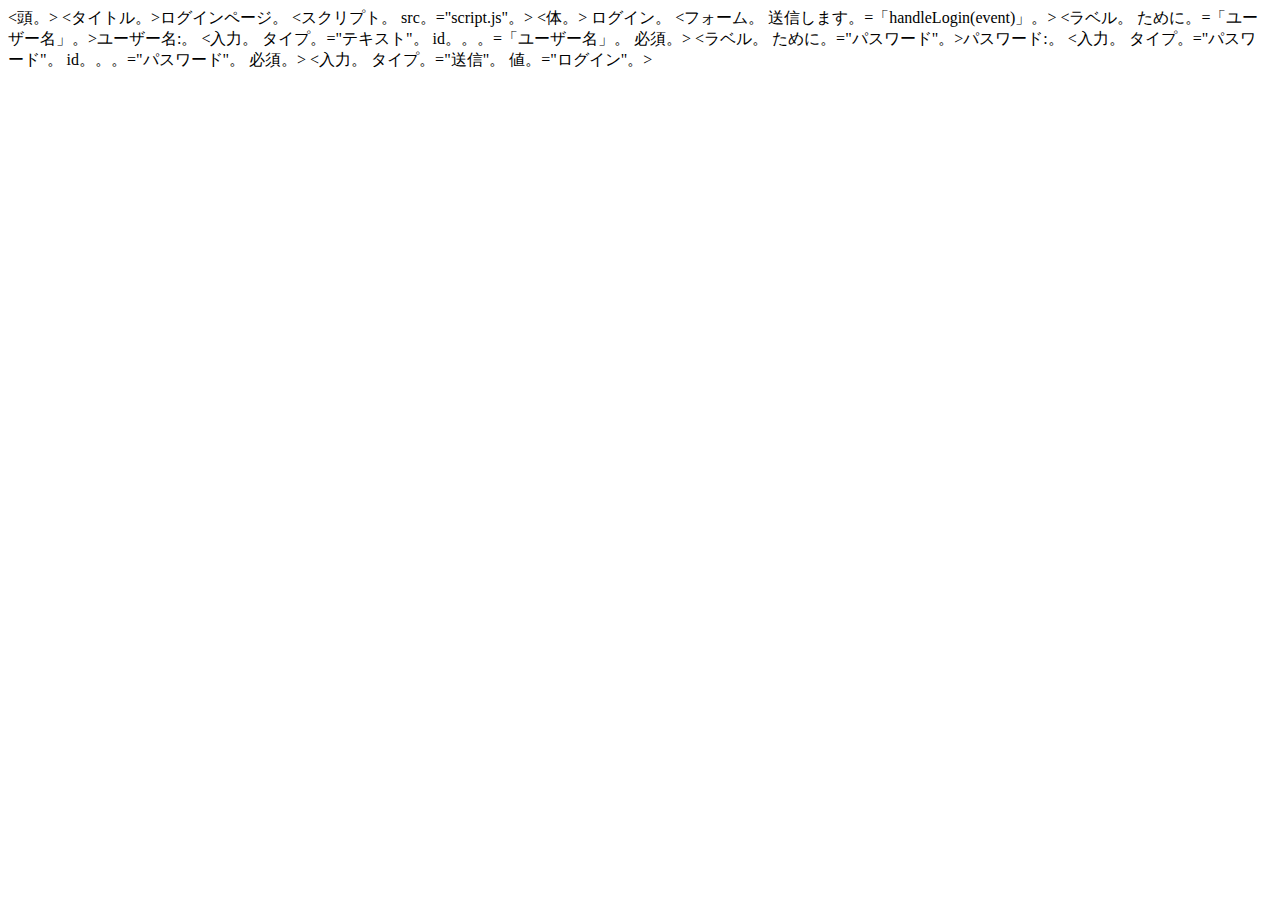
==== index.html @ f72d53d6 "Create index.html" ====
<!DOCTYPE html>
<html。>
<頭。>
  <タイトル。>ログインページ。</タイトル。>
  <スクリプト。 src。="script.js"。></スクリプト。 >
</頭。>
<体。>
  <h1。>ログイン。</h1。>
  <フォーム。 送信します。=「handleLogin(event)」。>
    <ラベル。 ために。=「ユーザー名」。>ユーザー名:。</ラベル。 >
    <入力。 タイプ。="テキスト"。 id。。。=「ユーザー名」。 必須。><br。><br。>
    <ラベル。 ために。="パスワード"。>パスワード:。</ラベル。 >
    <入力。 タイプ。="パスワード"。 id。。。="パスワード"。 必須。><br。><br。>
    <入力。 タイプ。="送信"。 値。="ログイン"。>
  </フォーム。 >
  <p id。。。=「loginError」。 スタイル。="表示。: 無し。;"。></p>
</体。>
</html。。>
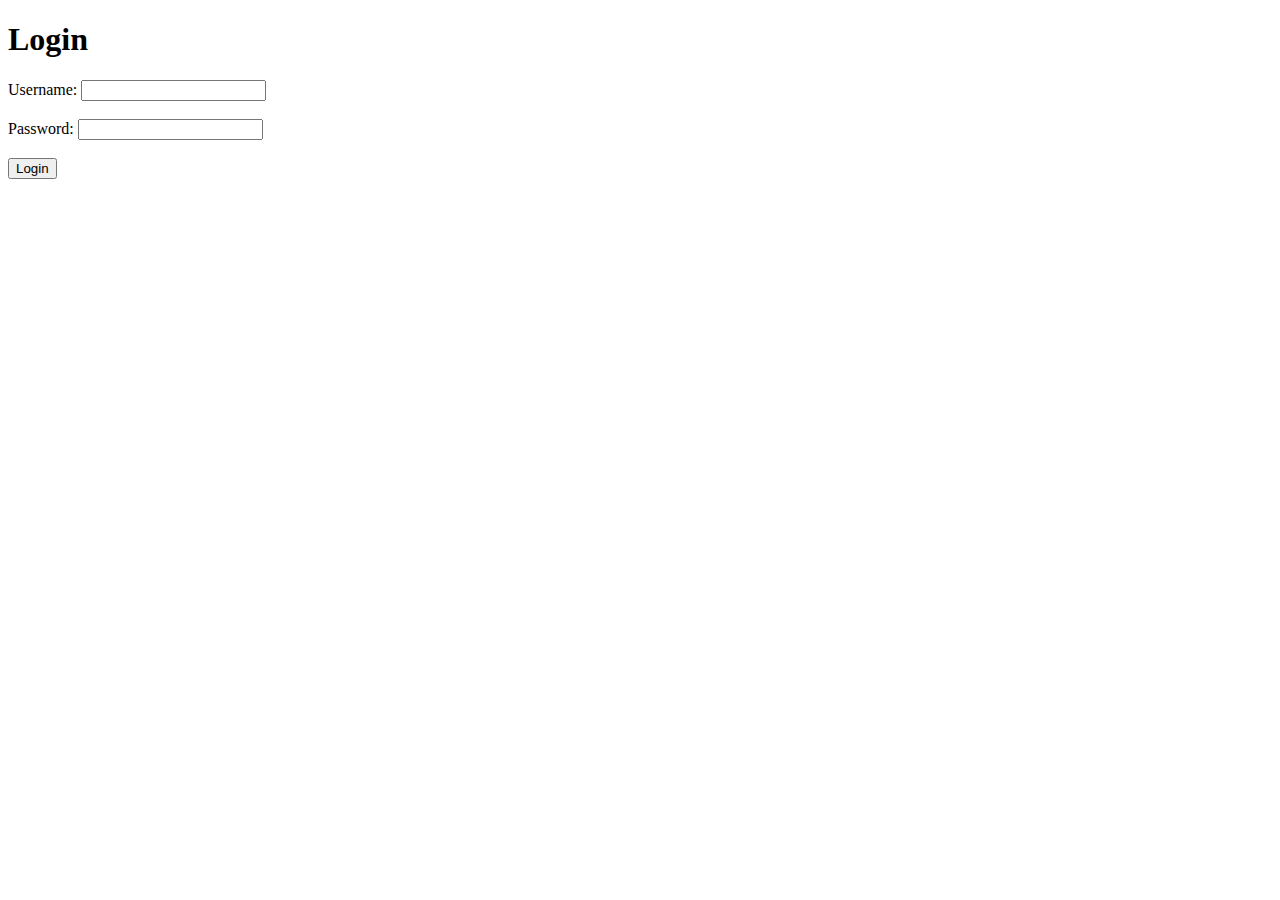
==== commit 86501f94: "Update index.html" ====
--- a/index.html
+++ b/index.html
@@ -1,18 +1,18 @@
 <!DOCTYPE html>
-<html。>
-<頭。>
-  <タイトル。>ログインページ。</タイトル。>
-  <スクリプト。 src。="script.js"。></スクリプト。 >
-</頭。>
-<体。>
-  <h1。>ログイン。</h1。>
-  <フォーム。 送信します。=「handleLogin(event)」。>
-    <ラベル。 ために。=「ユーザー名」。>ユーザー名:。</ラベル。 >
-    <入力。 タイプ。="テキスト"。 id。。。=「ユーザー名」。 必須。><br。><br。>
-    <ラベル。 ために。="パスワード"。>パスワード:。</ラベル。 >
-    <入力。 タイプ。="パスワード"。 id。。。="パスワード"。 必須。><br。><br。>
-    <入力。 タイプ。="送信"。 値。="ログイン"。>
-  </フォーム。 >
-  <p id。。。=「loginError」。 スタイル。="表示。: 無し。;"。></p>
-</体。>
-</html。。>
+<html>
+<head>
+  <title>Login Page</title>
+  <script src="script.js"></script>
+</head>
+<body>
+  <h1>Login</h1>
+  <form onsubmit="handleLogin(event)">
+    <label for="username">Username:</label>
+    <input type="text" id="username" required><br><br>
+    <label for="password">Password:</label>
+    <input type="password" id="password" required><br><br>
+    <input type="submit" value="Login">
+  </form>
+  <p id="loginError" style="display: none;"></p>
+</body>
+</html>
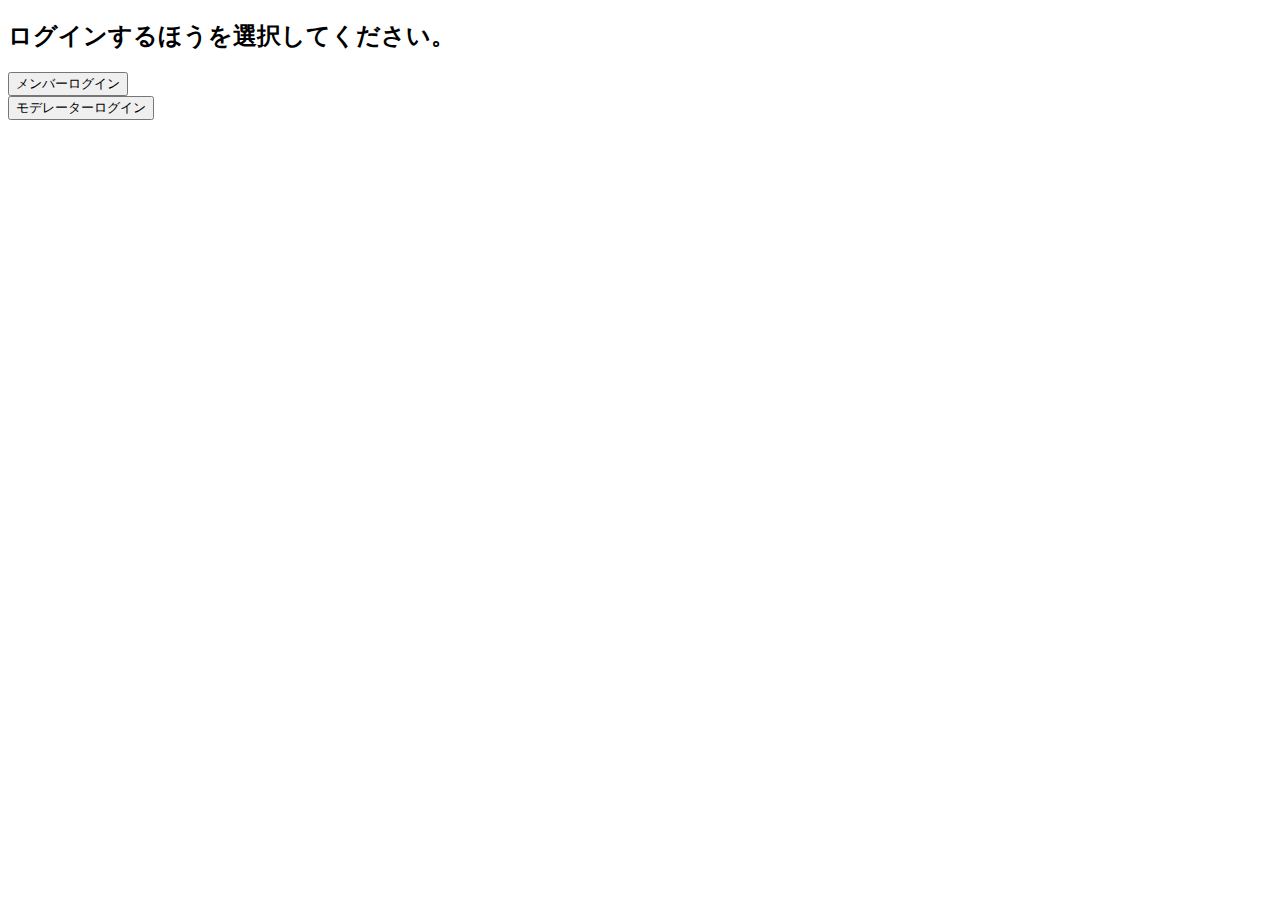
==== commit 8f49e264: "Add files via upload" ====
--- a/index.html
+++ b/index.html
@@ -1,18 +1,15 @@
-<!DOCTYPE html>
-<html>
-<head>
-  <title>Login Page</title>
-  <script src="script.js"></script>
-</head>
-<body>
-  <h1>Login</h1>
-  <form onsubmit="handleLogin(event)">
-    <label for="username">Username:</label>
-    <input type="text" id="username" required><br><br>
-    <label for="password">Password:</label>
-    <input type="password" id="password" required><br><br>
-    <input type="submit" value="Login">
-  </form>
-  <p id="loginError" style="display: none;"></p>
-</body>
-</html>
+<!DOCTYPE html>
+<html lang="ja">
+
+<head>
+    <meta charset="UTF-8">
+    <title>ログイン</title>
+    <link  rel="stylesheet" href="css/index.css">
+    <script src="js/index.js"></script>
+</head>
+<body>
+    <h2>ログインするほうを選択してください。</h2>
+    <button class="memberlogin" onclick="memberlogin()">メンバーログイン</button><br>
+    <button class="moderatorlogin" onclick="moderatorlogin()">モデレーターログイン</button>
+</body>
+</html>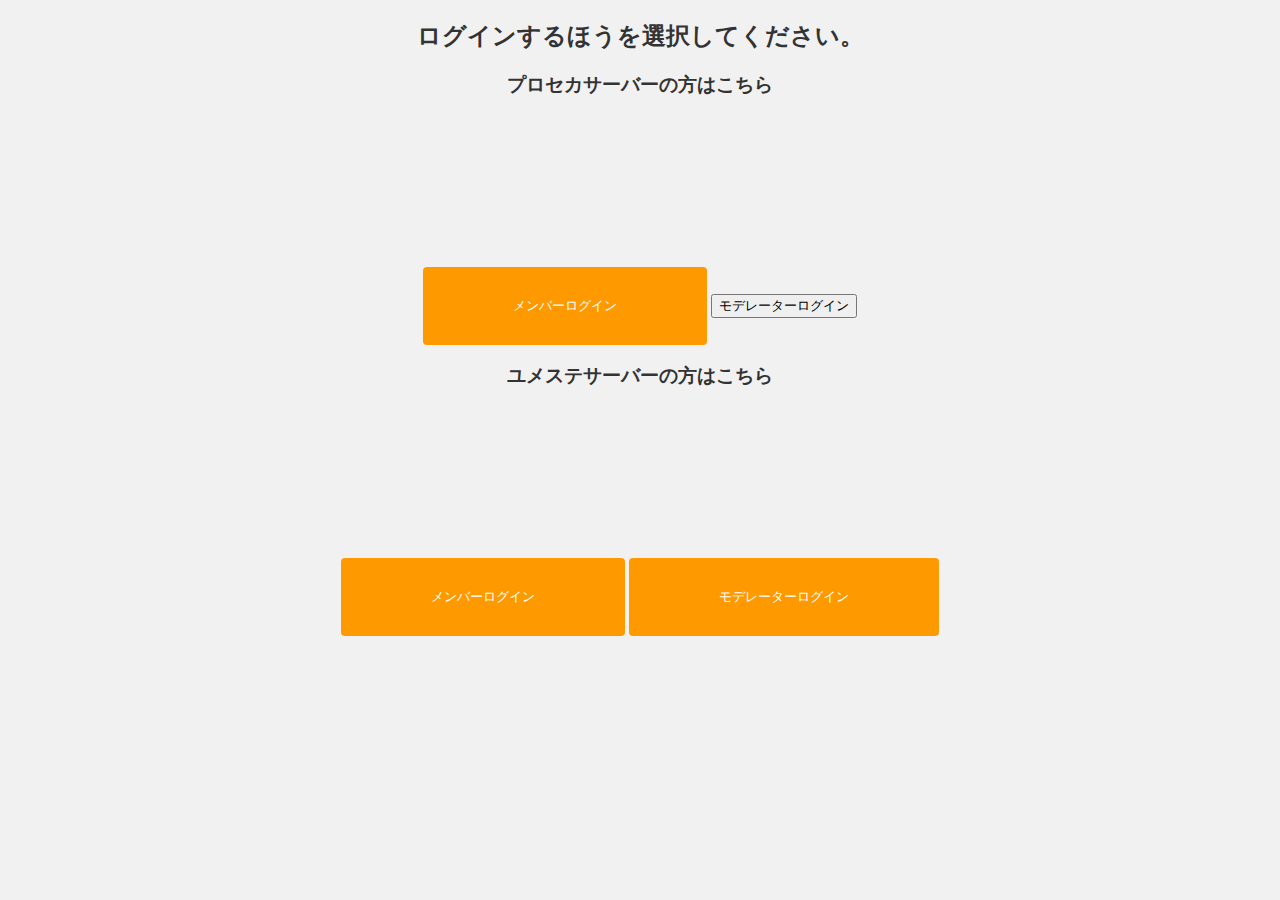
==== commit 5446216e: "Update index.html" ====
--- a/index.html
+++ b/index.html
@@ -9,7 +9,15 @@
 </head>
 <body>
     <h2>ログインするほうを選択してください。</h2>
-    <button class="memberlogin" onclick="memberlogin()">メンバーログイン</button><br>
-    <button class="moderatorlogin" onclick="moderatorlogin()">モデレーターログイン</button>
+    <h3>プロセカサーバーの方はこちら</h3>
+    <div class="select">
+    <button class="memberlogin" onclick="pjsk_memberlogin()">メンバーログイン</button>
+    <button class=moderatorlogin" onclick="pjsk_moderatorlogin()">モデレーターログイン</button><br>
+    </div>
+    <h3>ユメステサーバーの方はこちら</h3>
+    <div class="select">
+    <button class="memberlogin" onclick="yumesute_memberlogin()">メンバーログイン</button>
+    <button class="moderatorlogin" onclick="yumesute_moderatorlogin()">モデレーターログイン</button>
+    </div>
 </body>
-</html>+</html>
--- a/css/index.css
+++ b/css/index.css
@@ -0,0 +1,26 @@
+body {
+    background-color: #f1f1f1;
+    font-family: Arial, sans-serif;
+    color: #333333;
+    text-align: center;
+}
+
+.memberlogin {
+    background-color: #ff9900;
+    color: #ffffff;
+    border: none;
+    padding: 30px 90px;
+    border-radius: 4px;
+    cursor: pointer;
+    margin-top: 150px;
+}
+
+.moderatorlogin {
+    background-color: #ff9900;
+    color: #ffffff;
+    border: none;
+    padding: 30px 90px;
+    border-radius: 4px;
+    cursor: pointer;
+    margin-top: 75px;
+}
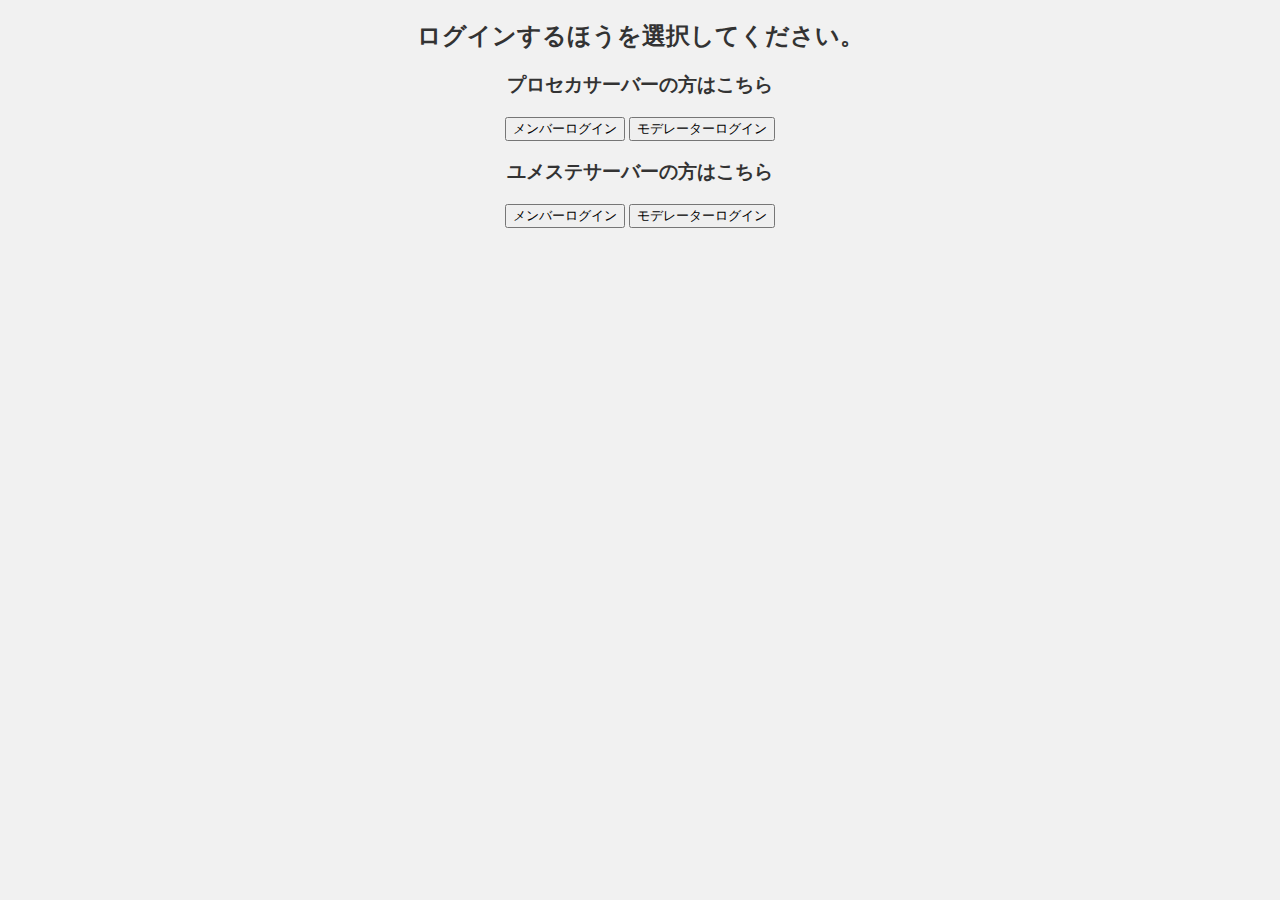
==== commit 77f3256c: "Update index.html" ====
--- a/index.html
+++ b/index.html
@@ -11,13 +11,13 @@
     <h2>ログインするほうを選択してください。</h2>
     <h3>プロセカサーバーの方はこちら</h3>
     <div class="select">
-    <button class="memberlogin" onclick="pjsk_memberlogin()">メンバーログイン</button>
-    <button class=moderatorlogin" onclick="pjsk_moderatorlogin()">モデレーターログイン</button><br>
+    <button class="login" onclick="pjsk_memberlogin()">メンバーログイン</button>
+    <button class="login" onclick="pjsk_moderatorlogin()">モデレーターログイン</button><br>
     </div>
     <h3>ユメステサーバーの方はこちら</h3>
     <div class="select">
-    <button class="memberlogin" onclick="yumesute_memberlogin()">メンバーログイン</button>
-    <button class="moderatorlogin" onclick="yumesute_moderatorlogin()">モデレーターログイン</button>
+    <button class="login" onclick="yumesute_memberlogin()">メンバーログイン</button>
+    <button class="login" onclick="yumesute_moderatorlogin()">モデレーターログイン</button>
     </div>
 </body>
 </html>
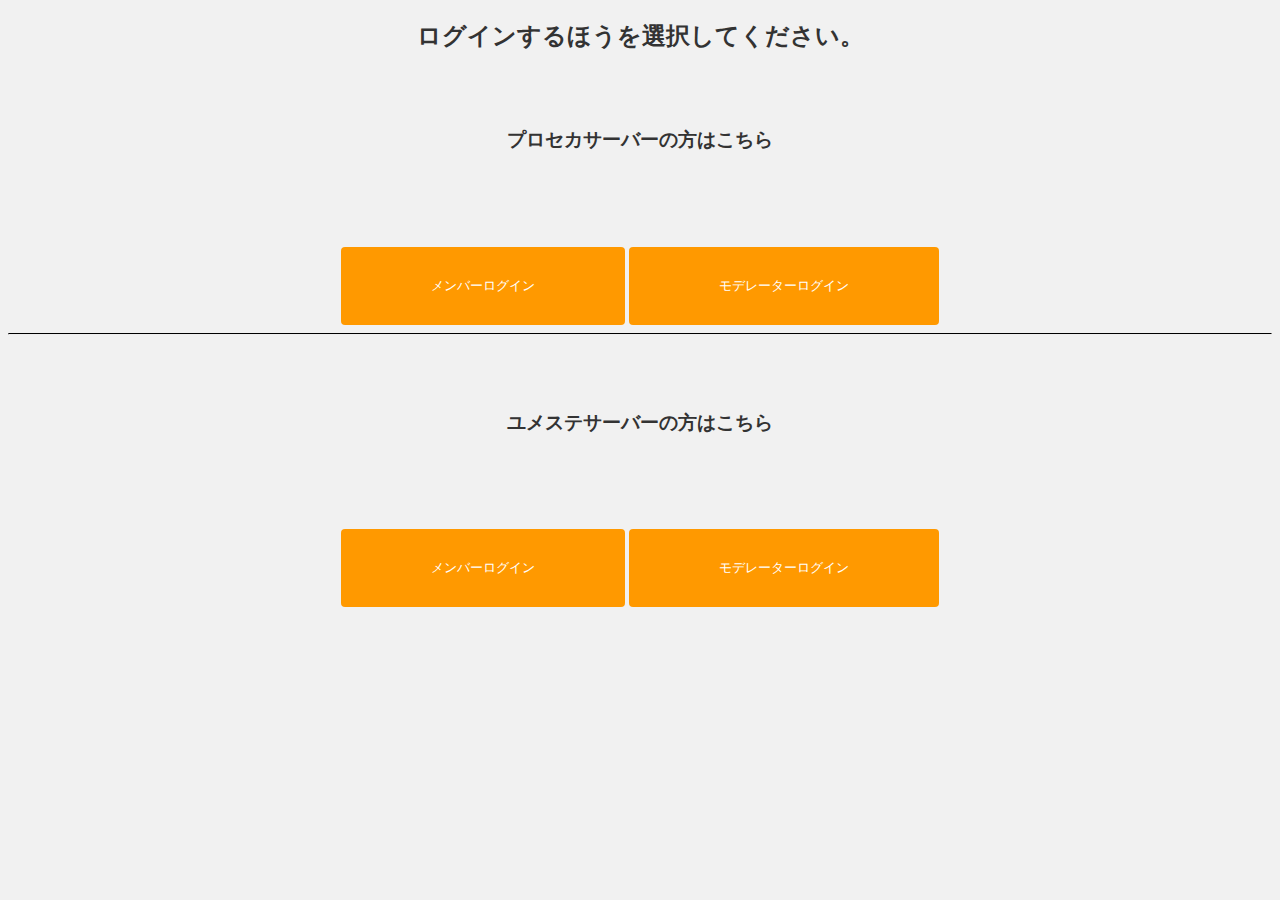
==== commit f82f934b: "Update index.html" ====
--- a/index.html
+++ b/index.html
@@ -9,12 +9,13 @@
 </head>
 <body>
     <h2>ログインするほうを選択してください。</h2>
-    <h3>プロセカサーバーの方はこちら</h3>
+    <h3 class="pjsklogin">プロセカサーバーの方はこちら</h3>
     <div class="select">
     <button class="login" onclick="pjsk_memberlogin()">メンバーログイン</button>
     <button class="login" onclick="pjsk_moderatorlogin()">モデレーターログイン</button><br>
     </div>
-    <h3>ユメステサーバーの方はこちら</h3>
+    <hr class="delimiter">
+    <h3 class="yumesutelogin">ユメステサーバーの方はこちら</h3>
     <div class="select">
     <button class="login" onclick="yumesute_memberlogin()">メンバーログイン</button>
     <button class="login" onclick="yumesute_moderatorlogin()">モデレーターログイン</button>
--- a/css/index.css
+++ b/css/index.css
@@ -5,17 +5,15 @@
     text-align: center;
 }
 
-.memberlogin {
-    background-color: #ff9900;
-    color: #ffffff;
-    border: none;
-    padding: 30px 90px;
-    border-radius: 4px;
-    cursor: pointer;
-    margin-top: 150px;
+h3 {
+    margin-top: 75px;
 }
 
-.moderatorlogin {
+.delimiter {
+    border-top: 1px solid #000;
+}
+
+.login {
     background-color: #ff9900;
     color: #ffffff;
     border: none;
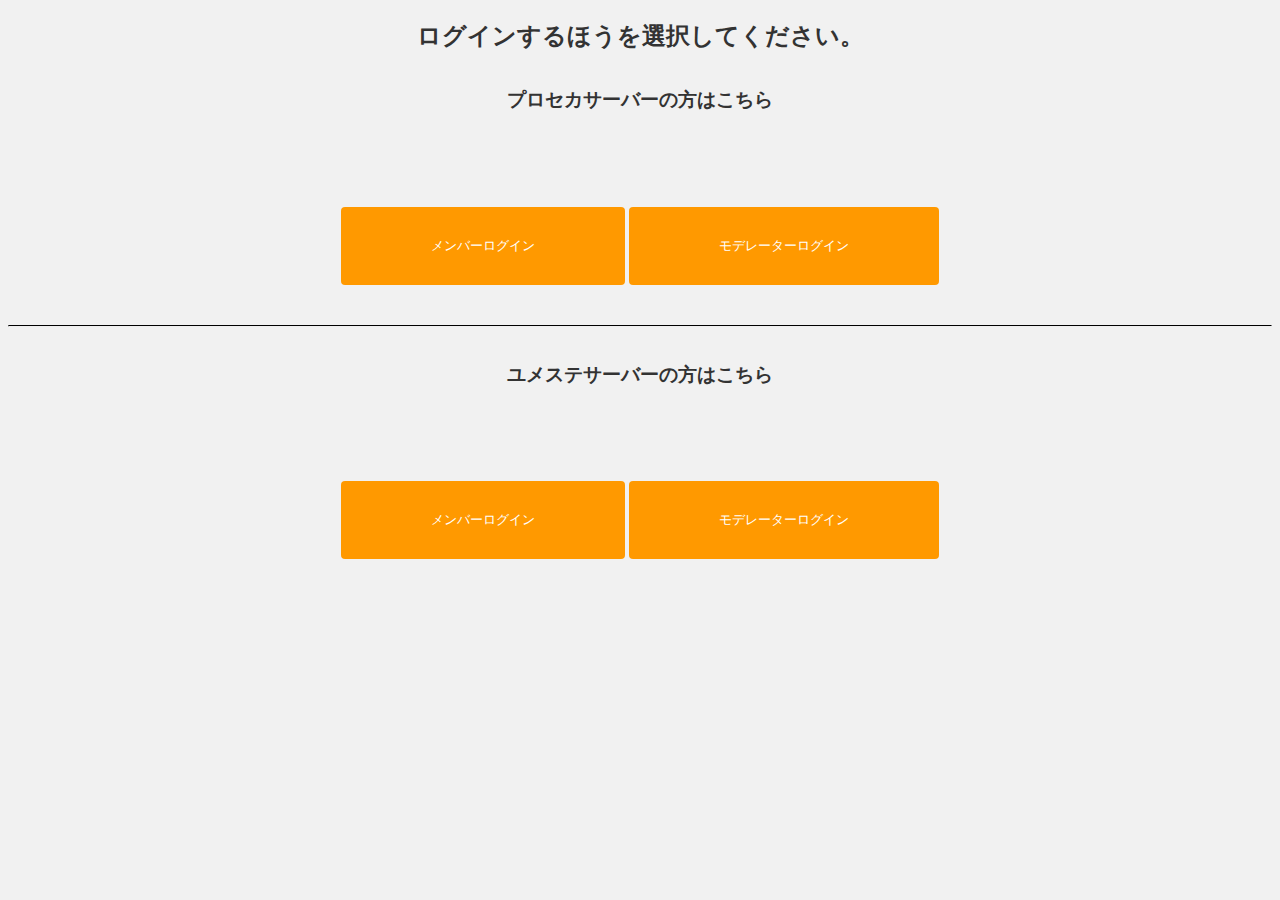
==== commit cf5e518a: "Update index.html" ====
--- a/index.html
+++ b/index.html
@@ -9,13 +9,13 @@
 </head>
 <body>
     <h2>ログインするほうを選択してください。</h2>
-    <h3 class="pjsklogin">プロセカサーバーの方はこちら</h3>
+    <h3>プロセカサーバーの方はこちら</h3>
     <div class="select">
     <button class="login" onclick="pjsk_memberlogin()">メンバーログイン</button>
     <button class="login" onclick="pjsk_moderatorlogin()">モデレーターログイン</button><br>
     </div>
     <hr class="delimiter">
-    <h3 class="yumesutelogin">ユメステサーバーの方はこちら</h3>
+    <h3>ユメステサーバーの方はこちら</h3>
     <div class="select">
     <button class="login" onclick="yumesute_memberlogin()">メンバーログイン</button>
     <button class="login" onclick="yumesute_moderatorlogin()">モデレーターログイン</button>
--- a/css/index.css
+++ b/css/index.css
@@ -6,11 +6,12 @@
 }
 
 h3 {
-    margin-top: 75px;
+    margin-top: 35px;
 }
 
 .delimiter {
     border-top: 1px solid #000;
+    margin-top: 40px;
 }
 
 .login {
